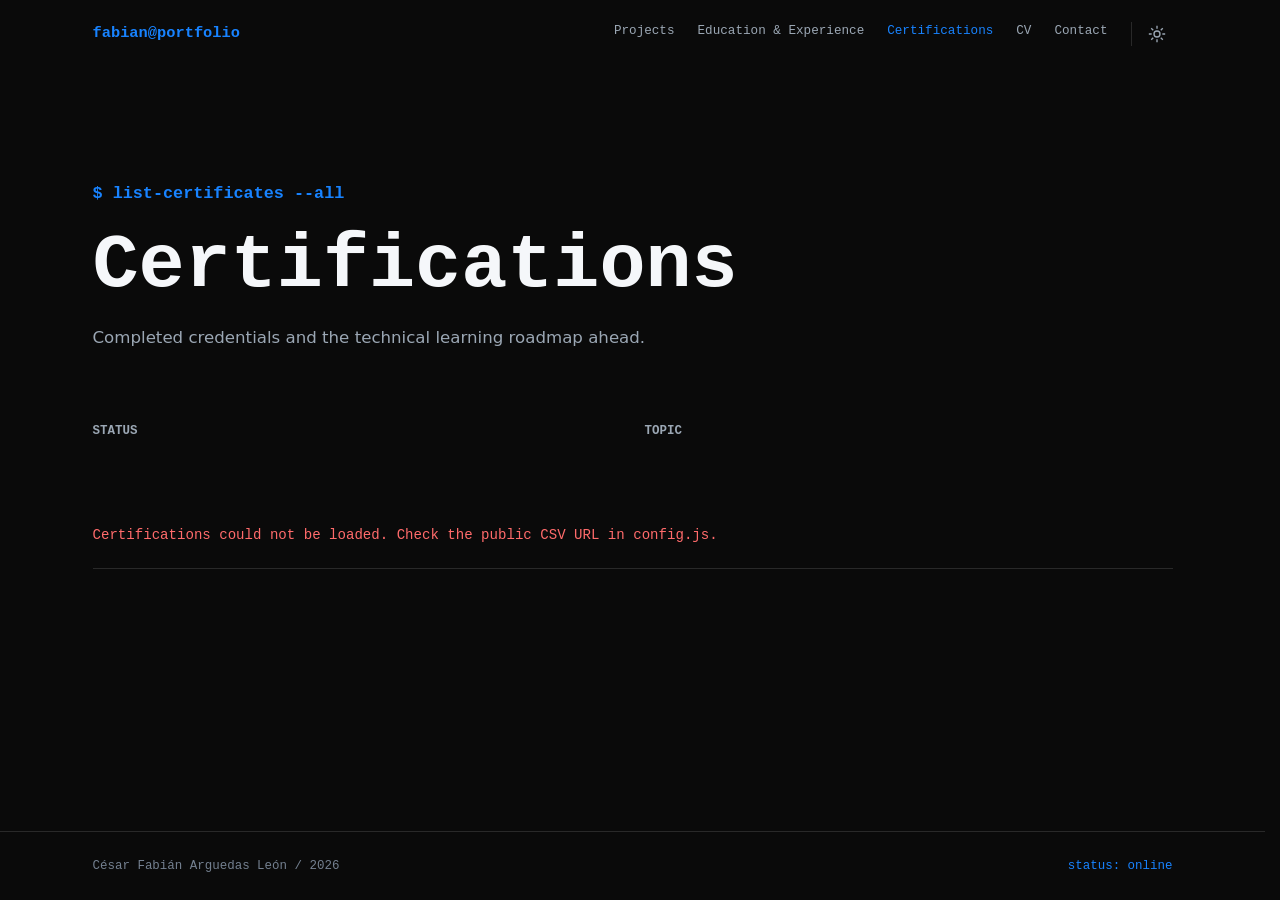
==== certifications/index.html @ e7ca00aa "Initial portfolio" ====
<!doctype html>
<html lang="en" data-theme="dark">
  <head>
    <meta charset="utf-8" />
    <meta name="viewport" content="width=device-width, initial-scale=1" />
    <meta name="description" content="Professional certifications and learning roadmap." />
    <title>Portfolio | Certifications</title>
    <script src="../assets/js/theme-init.js?v=4"></script>
    <link rel="stylesheet" href="../assets/css/styles.css?v=7" />
  </head>
  <body data-page="certifications" data-root-prefix=".." data-site-config-state="pending">
    <a class="skip-link" href="#main-content">Skip to content</a>
    <header class="site-header" data-site-header></header>

    <main class="page-shell" id="main-content">
      <header class="page-heading">
        <p class="command-line"><span class="command-prompt">$</span> list-certificates --all</p>
        <h1>Certifications</h1>
        <p>Completed credentials and the technical learning roadmap ahead.</p>
      </header>

      <div class="filter-layout">
        <section class="filter-section" aria-labelledby="status-filter-label">
          <h2 class="filter-label" id="status-filter-label">Status</h2>
          <div class="filter-group" data-certification-status-filters></div>
        </section>

        <section class="filter-section" aria-labelledby="topic-filter-label">
          <h2 class="filter-label" id="topic-filter-label">Topic</h2>
          <div class="filter-group" data-certification-topic-filters></div>
        </section>
      </div>

      <section aria-label="Certification list" data-loading-section aria-busy="true">
        <p
          class="data-state"
          data-certifications-state
          data-state="loading"
          role="status"
        >
          Loading certifications...
        </p>
        <div class="certification-list" data-certifications-list></div>
      </section>
    </main>

    <footer class="site-footer" data-site-footer></footer>

    <script src="../assets/js/config.js?v=5"></script>
    <script src="../assets/js/data.js?v=5"></script>
    <script src="../assets/js/components.js?v=7"></script>
    <script src="../assets/js/app.js?v=6"></script>
  </body>
</html>
---- assets/css/styles.css ----
:root {
  color-scheme: dark;
  --background: #0a0a0a;
  --surface: #0a0a0a;
  --surface-hover: #0a0a0a;
  --border: #292929;
  --border-strong: #464646;
  --text: #f5f7fa;
  --muted: #9ba7b4;
  --subtle: #748090;
  --accent: #1883ff;
  --accent-soft: rgba(24, 131, 255, 0.12);
  --error: #ff6b6b;
  --status-completed: #46c46f;
  --status-progress: #d8a43b;
  --status-planned: #b28cff;
  --max-width: 1080px;
  --page-padding: clamp(18px, 4vw, 40px);
  --font-mono: "Cascadia Code", "SFMono-Regular", Consolas, "Liberation Mono", monospace;
  --font-sans: Inter, ui-sans-serif, system-ui, -apple-system, BlinkMacSystemFont, "Segoe UI",
    sans-serif;
}

:root[data-theme="light"] {
  color-scheme: light;
  --background: #ffffff;
  --surface: #ffffff;
  --surface-hover: #f0f4f8;
  --border: #d4dce5;
  --border-strong: #aeb9c5;
  --text: #111821;
  --muted: #536171;
  --subtle: #6d7987;
  --accent: #086ed8;
  --accent-soft: rgba(8, 110, 216, 0.1);
  --error: #bd2424;
  --status-completed: #187b3a;
  --status-progress: #8b5d00;
  --status-planned: #7048b8;
}

* {
  box-sizing: border-box;
}

[hidden] {
  display: none !important;
}

body[data-site-config-state="pending"] [data-site-config-content] {
  visibility: hidden;
}

html,
body {
  min-width: 320px;
  background-color: var(--background);
}

html {
  overflow-y: scroll;
  scrollbar-gutter: stable;
}

body {
  min-height: 100vh;
  margin: 0;
  display: flex;
  flex-direction: column;
  background: var(--background);
  color: var(--text);
  font-family: var(--font-sans);
  line-height: 1.65;
}

a {
  color: inherit;
}

button {
  font: inherit;
}

img {
  max-width: 100%;
  display: block;
}

h1,
h2,
p,
dl,
dd {
  margin-top: 0;
}

h1,
h2 {
  overflow-wrap: anywhere;
}

h1 {
  margin-bottom: 18px;
  color: var(--text);
  font-family: var(--font-mono);
  font-size: clamp(2.25rem, 7vw, 4.8rem);
  font-weight: 700;
  line-height: 1.04;
  letter-spacing: 0;
}

h2 {
  margin-bottom: 0;
  color: var(--text);
  font-family: var(--font-mono);
  font-size: clamp(1.05rem, 2.5vw, 1.28rem);
  line-height: 1.35;
  letter-spacing: 0;
}

p {
  color: var(--muted);
}

p strong {
  color: var(--text);
}

button,
a {
  -webkit-tap-highlight-color: transparent;
  transition:
    color 180ms ease,
    border-color 180ms ease,
    background-color 180ms ease;
}

:focus-visible {
  outline: 2px solid var(--accent);
  outline-offset: 3px;
}

.skip-link {
  position: fixed;
  top: 12px;
  left: 12px;
  z-index: 20;
  padding: 8px 12px;
  transform: translateY(-160%);
  border: 1px solid var(--accent);
  background: var(--background);
  color: var(--text);
  font-family: var(--font-mono);
}

.skip-link:focus {
  transform: translateY(0);
}

.site-header {
  position: relative;
  z-index: 10;
  min-height: 68px;
  background: var(--background);
}

.site-header__inner,
.site-footer__inner,
.page-shell {
  width: min(var(--max-width), calc(100% - var(--page-padding) * 2));
  margin-inline: auto;
}

.site-header__inner {
  min-height: 68px;
  display: flex;
  align-items: center;
  justify-content: space-between;
  gap: 24px;
}

.site-brand {
  flex: 0 0 auto;
  color: var(--accent);
  font-family: var(--font-mono);
  font-size: 0.96rem;
  font-weight: 700;
  text-decoration: none;
}

.site-navigation {
  display: flex;
  align-items: center;
  justify-content: flex-end;
  gap: 3px;
}

.nav-link,
.theme-toggle,
.nav-toggle {
  min-height: 38px;
  padding: 8px 10px;
  border: 0;
  background: transparent;
  color: var(--muted);
  font-family: var(--font-mono);
  font-size: 0.79rem;
  line-height: 1.25;
  text-decoration: none;
  cursor: pointer;
}

.nav-link:hover,
.theme-toggle:hover,
.nav-toggle:hover {
  background: transparent;
  color: var(--accent);
}

.nav-link.is-active {
  color: var(--accent);
}

.theme-toggle {
  position: relative;
  min-width: 42px;
  margin-left: 10px;
  padding: 8px 0 8px 17px;
  font-family: var(--font-sans);
  font-size: 1.08rem;
  line-height: 1;
}

.theme-toggle::before {
  position: absolute;
  top: 7px;
  bottom: 7px;
  left: 0;
  width: 1px;
  background: var(--border);
  content: "";
}

.theme-toggle svg {
  width: 18px;
  height: 18px;
  display: block;
  fill: none;
  stroke: currentColor;
  stroke-linecap: square;
  stroke-linejoin: miter;
  stroke-width: 1.8;
}

.nav-toggle {
  display: none;
}

.page-shell {
  flex: 1;
  padding-top: clamp(64px, 10vw, 112px);
  padding-bottom: clamp(72px, 10vw, 120px);
}

.home-page,
.contact-page {
  min-height: calc(100vh - 137px);
  display: flex;
  align-items: center;
}

.whoami {
  max-width: 800px;
}

.command-line {
  margin-bottom: 18px;
  color: var(--accent);
  font-family: var(--font-mono);
  font-size: clamp(0.92rem, 2vw, 1.05rem);
  font-weight: 700;
}

.command-prompt {
  color: var(--accent);
}

.whoami__description,
.contact-intro {
  max-width: 720px;
  margin-bottom: 30px;
  font-size: clamp(1.04rem, 2.2vw, 1.2rem);
}

[data-profile-name] {
  min-height: 1.04em;
}

[data-profile-description] {
  min-height: 3.3em;
}

.command-actions {
  min-height: 40px;
  display: flex;
  flex-wrap: wrap;
  gap: 10px;
}

.command-button {
  width: fit-content;
  min-height: 40px;
  padding: 8px 13px;
  border: 1px solid var(--border-strong);
  display: inline-flex;
  align-items: center;
  justify-content: center;
  background: transparent;
  color: var(--text);
  font-family: var(--font-mono);
  font-size: 0.88rem;
  font-weight: 600;
  text-decoration: none;
}

.command-button::before {
  margin-right: 7px;
  color: var(--accent);
  content: ">";
}

.command-button:hover {
  border-color: var(--accent);
  background: var(--accent-soft);
}

.page-heading {
  max-width: 850px;
  margin-bottom: clamp(46px, 7vw, 72px);
}

.page-heading > p:last-child {
  max-width: 680px;
  margin-bottom: 0;
  font-size: 1.04rem;
}

.filter-layout {
  margin-bottom: 34px;
  display: grid;
  grid-template-columns: repeat(2, minmax(0, 1fr));
  gap: 24px;
}

.filter-section {
  margin-bottom: 34px;
}

.filter-layout .filter-section {
  margin-bottom: 0;
}

.filter-label {
  margin-bottom: 12px;
  color: var(--muted);
  font-size: 0.78rem;
  font-weight: 600;
  text-transform: uppercase;
}

.filter-group {
  min-height: 38px;
  display: flex;
  flex-wrap: wrap;
  gap: 8px;
}

.filter-button {
  min-height: 30px;
  padding: 3px 8px;
  border: 1px solid var(--border);
  background: transparent;
  color: var(--muted);
  font-family: var(--font-mono);
  font-size: 0.8rem;
  cursor: pointer;
}

.filter-button:hover {
  border-color: var(--accent);
  color: var(--accent);
}

.filter-button.is-active {
  border-color: var(--accent);
  background: transparent;
  color: var(--accent);
}

.data-state {
  min-height: 26px;
  margin-bottom: 18px;
  font-family: var(--font-mono);
  font-size: 0.88rem;
}

.data-state[data-state="loading"] {
  position: absolute;
  width: 1px;
  height: 1px;
  min-height: 0;
  margin: -1px;
  padding: 0;
  overflow: hidden;
  clip: rect(0 0 0 0);
  clip-path: inset(50%);
  white-space: nowrap;
}

.data-state[data-state="error"] {
  color: var(--error);
}

.data-state[data-state="empty"] {
  color: var(--muted);
}

.record-list,
.certification-list {
  display: grid;
  gap: 0;
  border-top: 1px solid var(--border);
}

.record-item,
.certification-item {
  padding: clamp(24px, 5vw, 38px) 0;
  border: 0;
  border-bottom: 1px solid var(--border);
  background: transparent;
}

.record-item__header {
  margin-bottom: 16px;
  display: flex;
  align-items: flex-start;
  justify-content: space-between;
  gap: 24px;
}

.record-item__meta {
  margin-bottom: 0;
  color: var(--accent);
  font-family: var(--font-mono);
  font-size: 0.83rem;
}

.record-item__header .record-item__meta {
  max-width: 48%;
  text-align: right;
}

.record-item__description {
  max-width: 800px;
  margin-bottom: 20px;
}

.record-item__description:last-child {
  margin-bottom: 0;
}

.career-sections {
  display: grid;
  gap: clamp(64px, 9vw, 96px);
}

.career-section__title {
  margin-bottom: 20px;
  font-size: clamp(1.5rem, 4vw, 2.1rem);
}

.section-command {
  margin-bottom: 7px;
  color: var(--accent);
  font-family: var(--font-mono);
  font-size: 0.82rem;
}

.career-list {
  display: grid;
  border-top: 1px solid var(--border);
}

.career-item {
  padding: clamp(22px, 4vw, 32px) 0;
  border-bottom: 1px solid var(--border);
}

.career-item__heading {
  margin-bottom: 8px;
  display: flex;
  align-items: flex-start;
  justify-content: space-between;
  gap: 20px;
}

.career-item__dates {
  margin: 8px 0 14px;
  color: var(--subtle);
  font-family: var(--font-mono);
  font-size: 0.82rem;
}

.text-label {
  width: fit-content;
  min-height: 26px;
  padding: 3px 7px;
  border: 1px solid var(--border);
  display: inline-flex;
  align-items: center;
  color: var(--muted);
  font-family: var(--font-mono);
  font-size: 0.72rem;
  line-height: 1.25;
}

.certification-status--completed,
.certification-status--done {
  border-color: var(--status-completed);
  color: var(--status-completed);
}

.certification-status--in-progress {
  border-color: var(--status-progress);
  color: var(--status-progress);
}

.certification-status--planned {
  border-color: var(--status-planned);
  color: var(--status-planned);
}

.certification-item {
  display: grid;
  grid-template-columns: 1fr;
  gap: clamp(22px, 5vw, 40px);
}

.certification-item.has-image {
  grid-template-columns: fit-content(280px) minmax(0, 1fr);
}

.certification-item__image {
  width: fit-content;
  max-width: 100%;
  padding: 10px;
  align-self: start;
  justify-self: start;
  border: 1px solid var(--border);
  background: var(--background);
}

.certification-item__image img {
  display: block;
  width: auto;
  height: auto;
  max-width: 260px;
  max-height: 260px;
}

.certification-item__content {
  min-width: 0;
  display: flex;
  flex-direction: column;
  align-items: flex-start;
  justify-content: center;
}

.certification-item__labels {
  margin-bottom: 13px;
  display: flex;
  flex-wrap: wrap;
  gap: 7px;
}

.certification-item .record-item__title {
  margin-bottom: 9px;
}

.certification-item .record-item__meta {
  margin-bottom: 14px;
}

.contact-page > section {
  width: 100%;
  max-width: 780px;
}

.contact-list {
  margin-bottom: 0;
  border-top: 1px solid var(--border);
}

.contact-list > dt,
.contact-list > dd {
  min-height: 58px;
  margin-bottom: 0;
  border-bottom: 1px solid var(--border);
  display: flex;
  align-items: center;
}

.contact-list > dt {
  width: 150px;
  float: left;
  clear: left;
  color: var(--accent);
  font-family: var(--font-mono);
  font-size: 0.84rem;
}

.contact-list > dt::before {
  margin-right: 7px;
  content: "--";
}

.contact-list > dd {
  padding-left: 18px;
}

.contact-link {
  color: var(--text);
  font-family: var(--font-mono);
  font-size: 0.9rem;
  text-decoration-color: var(--border-strong);
  text-underline-offset: 4px;
}

.contact-link:hover {
  color: var(--accent);
}

.site-footer {
  border-top: 1px solid var(--border);
}

.site-footer__inner {
  min-height: 68px;
  display: flex;
  align-items: center;
  justify-content: space-between;
  gap: 18px;
  color: var(--subtle);
  font-family: var(--font-mono);
  font-size: 0.78rem;
}

.footer-status {
  color: var(--accent);
}

@media (max-width: 900px) {
  .site-header {
    min-height: 62px;
  }

  .site-header__inner {
    position: relative;
    min-height: 62px;
    padding-block: 12px;
  }

  .nav-toggle {
    min-width: 64px;
    min-height: 44px;
    display: inline-flex;
    align-items: center;
    justify-content: center;
    padding-inline: 12px;
  }

  .site-navigation {
    position: absolute;
    top: calc(100% + 8px);
    right: 0;
    z-index: 20;
    width: min(330px, 100%);
    padding: 8px;
    border: 1px solid var(--border);
    display: flex;
    align-items: stretch;
    flex-direction: column;
    gap: 0;
    background: var(--background);
    box-shadow: 0 14px 36px rgba(0, 0, 0, 0.24);
    opacity: 0;
    visibility: hidden;
    pointer-events: none;
    transform: translateY(-6px);
    transition:
      opacity 160ms ease,
      transform 160ms ease,
      visibility 160ms ease;
  }

  .site-navigation.is-open {
    opacity: 1;
    visibility: visible;
    pointer-events: auto;
    transform: translateY(0);
  }

  .nav-link {
    width: 100%;
    min-height: 48px;
    padding: 12px 16px;
    display: flex;
    align-items: center;
    justify-content: center;
    text-align: center;
  }

  .nav-link + .nav-link {
    border-top: 1px solid var(--border);
  }

  .theme-toggle {
    width: 100%;
    min-height: 48px;
    margin: 0;
    padding: 12px 16px;
    display: flex;
    align-items: center;
    justify-content: center;
    border-top: 1px solid var(--border);
  }

  .theme-toggle::before {
    display: none;
  }

  .filter-layout {
    grid-template-columns: 1fr;
  }
}

@media (max-width: 420px) {
  .site-navigation {
    width: 100%;
  }
}

@media (max-width: 680px) {
  .home-page,
  .contact-page {
    min-height: auto;
    align-items: flex-start;
  }

  .record-item__header,
  .career-item__heading {
    flex-direction: column;
    gap: 8px;
  }

  .record-item__header .record-item__meta {
    max-width: none;
    text-align: left;
  }

  .certification-item.has-image {
    grid-template-columns: 1fr;
  }

  .certification-item__image {
    max-width: 100%;
  }

  .certification-item__image img {
    max-width: 100%;
  }

  .contact-list {
    display: grid;
  }

  .contact-list > dt,
  .contact-list > dd {
    width: 100%;
    min-height: auto;
    float: none;
  }

  .contact-list > dt {
    padding: 16px 0 5px;
    border-bottom: 0;
  }

  .contact-list > dd {
    padding: 0 0 16px;
  }

  .site-footer__inner {
    padding-block: 18px;
    align-items: flex-start;
    flex-direction: column;
    gap: 4px;
  }
}
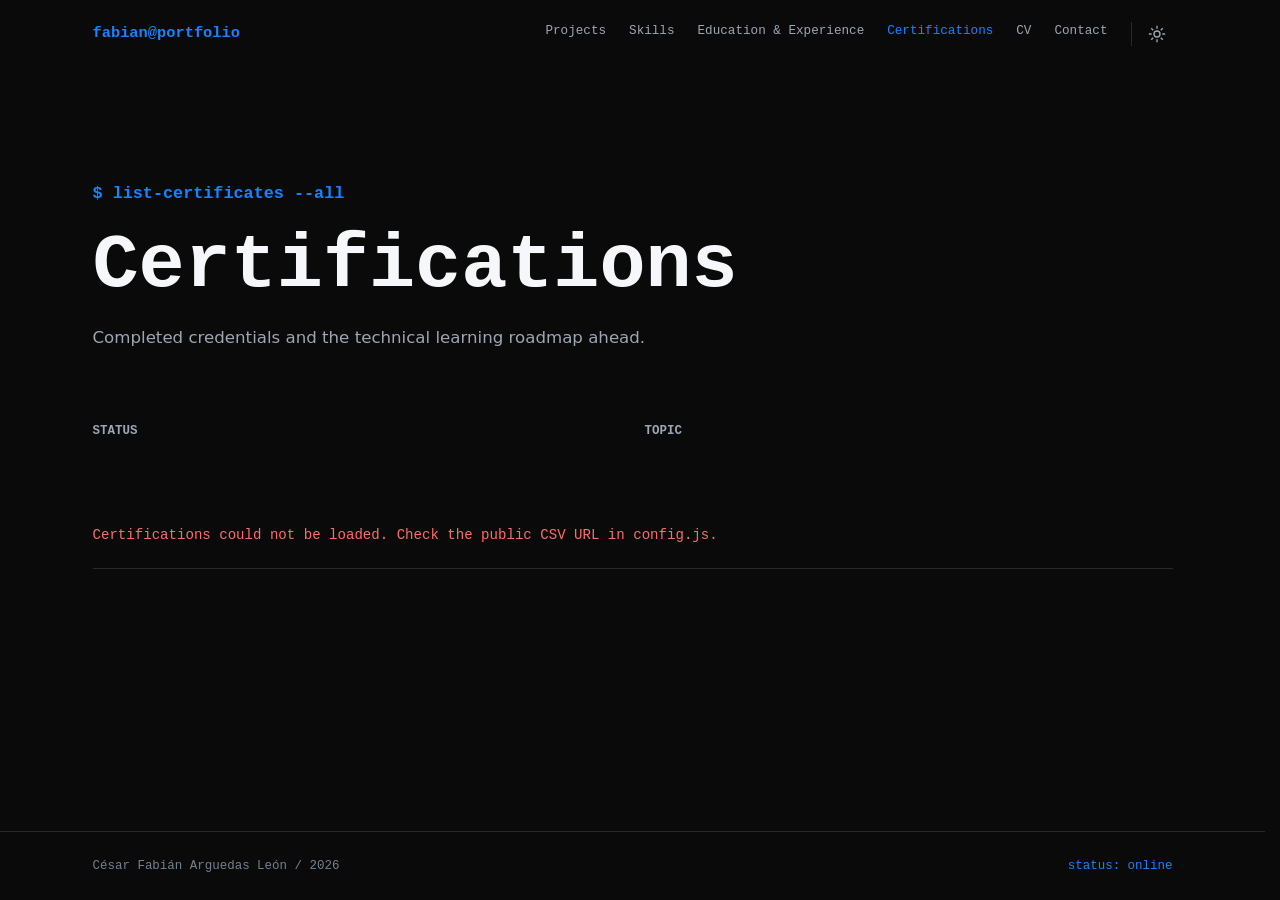
==== commit 6320b806: "Improve portfolio interactions" ====
--- a/certifications/index.html
+++ b/certifications/index.html
@@ -6,7 +6,7 @@
     <meta name="description" content="Professional certifications and learning roadmap." />
     <title>Portfolio | Certifications</title>
     <script src="../assets/js/theme-init.js?v=4"></script>
-    <link rel="stylesheet" href="../assets/css/styles.css?v=7" />
+    <link rel="stylesheet" href="../assets/css/styles.css?v=12" />
   </head>
   <body data-page="certifications" data-root-prefix=".." data-site-config-state="pending">
     <a class="skip-link" href="#main-content">Skip to content</a>
@@ -40,15 +40,26 @@
         >
           Loading certifications...
         </p>
+        <div class="terminal-loader" aria-hidden="true">
+          <div class="terminal-loader__command">
+            <span class="terminal-loader__prompt">$</span>
+            <span>sync certifications.csv</span>
+            <span class="terminal-loader__cursor"></span>
+          </div>
+          <div class="terminal-loader__stream">
+            <span></span><span></span><span></span><span></span><span></span>
+            <span></span><span></span><span></span><span></span><span></span>
+          </div>
+        </div>
         <div class="certification-list" data-certifications-list></div>
       </section>
     </main>
 
     <footer class="site-footer" data-site-footer></footer>
 
-    <script src="../assets/js/config.js?v=5"></script>
-    <script src="../assets/js/data.js?v=5"></script>
-    <script src="../assets/js/components.js?v=7"></script>
-    <script src="../assets/js/app.js?v=6"></script>
+    <script src="../assets/js/config.js?v=6"></script>
+    <script src="../assets/js/data.js?v=6"></script>
+    <script src="../assets/js/components.js?v=9"></script>
+    <script src="../assets/js/app.js?v=13"></script>
   </body>
 </html>
--- a/assets/css/styles.css
+++ b/assets/css/styles.css
@@ -307,6 +307,93 @@
   gap: 10px;
 }
 
+.home-terminal {
+  width: min(620px, 100%);
+  min-height: 168px;
+  margin-top: 34px;
+  border: 1px solid var(--border);
+  background: transparent;
+  font-family: var(--font-mono);
+}
+
+.home-terminal__bar {
+  min-height: 38px;
+  padding: 8px 12px;
+  border-bottom: 1px solid var(--border);
+  display: flex;
+  align-items: center;
+  justify-content: space-between;
+  gap: 16px;
+  color: var(--subtle);
+  font-size: 0.68rem;
+  line-height: 1.3;
+}
+
+.home-terminal__bar span:last-child {
+  display: flex;
+  align-items: center;
+  gap: 7px;
+  color: var(--muted);
+}
+
+.home-terminal__bar span:last-child::before {
+  width: 6px;
+  height: 6px;
+  flex: 0 0 auto;
+  background: var(--status-completed);
+  content: "";
+}
+
+.home-terminal__body {
+  min-height: 128px;
+  padding: 18px 20px;
+  overflow: hidden;
+}
+
+.home-terminal__command {
+  min-height: 24px;
+  display: flex;
+  align-items: center;
+  gap: 8px;
+  color: var(--text);
+  font-size: 0.82rem;
+  line-height: 1.5;
+  white-space: nowrap;
+}
+
+.home-terminal__prompt {
+  color: var(--accent);
+}
+
+.home-terminal__cursor {
+  width: 8px;
+  height: 15px;
+  flex: 0 0 auto;
+  background: var(--accent);
+  animation: terminal-cursor 760ms steps(1, end) infinite;
+}
+
+.home-terminal__output {
+  min-height: 70px;
+  margin-top: 9px;
+  display: grid;
+  align-content: start;
+  gap: 2px;
+  color: var(--muted);
+  font-size: 0.76rem;
+  line-height: 1.45;
+}
+
+.home-terminal__output span {
+  animation: terminal-output 180ms ease both;
+}
+
+.home-terminal__output span::before {
+  margin-right: 8px;
+  color: var(--accent);
+  content: ">";
+}
+
 .command-button {
   width: fit-content;
   min-height: 40px;
@@ -417,6 +504,143 @@
   white-space: nowrap;
 }
 
+[data-loading-section] {
+  position: relative;
+}
+
+[data-loading-section][aria-busy="true"] {
+  min-height: 112px;
+}
+
+.terminal-loader {
+  display: none;
+}
+
+[data-loading-section][aria-busy="true"] > .terminal-loader {
+  width: min(390px, 100%);
+  min-height: 112px;
+  padding: 17px 0 20px;
+  border-top: 1px solid var(--border);
+  display: grid;
+  align-content: start;
+  gap: 12px;
+  color: var(--muted);
+  font-family: var(--font-mono);
+}
+
+.terminal-loader__command {
+  min-height: 22px;
+  display: flex;
+  align-items: center;
+  gap: 8px;
+  color: var(--text);
+  font-size: 0.82rem;
+  line-height: 1.4;
+}
+
+.terminal-loader__prompt {
+  color: var(--accent);
+}
+
+.terminal-loader__cursor {
+  width: 8px;
+  height: 15px;
+  flex: 0 0 auto;
+  background: var(--accent);
+  animation: terminal-cursor 760ms steps(1, end) infinite;
+}
+
+.terminal-loader__stream {
+  display: grid;
+  grid-template-columns: repeat(10, 9px);
+  gap: 6px;
+}
+
+.terminal-loader__stream span {
+  width: 9px;
+  height: 9px;
+  border: 1px solid var(--border-strong);
+  background: transparent;
+  animation: terminal-packet 1.15s ease-in-out infinite;
+}
+
+.terminal-loader__stream span:nth-child(2) {
+  animation-delay: 90ms;
+}
+
+.terminal-loader__stream span:nth-child(3) {
+  animation-delay: 180ms;
+}
+
+.terminal-loader__stream span:nth-child(4) {
+  animation-delay: 270ms;
+}
+
+.terminal-loader__stream span:nth-child(5) {
+  animation-delay: 360ms;
+}
+
+.terminal-loader__stream span:nth-child(6) {
+  animation-delay: 450ms;
+}
+
+.terminal-loader__stream span:nth-child(7) {
+  animation-delay: 540ms;
+}
+
+.terminal-loader__stream span:nth-child(8) {
+  animation-delay: 630ms;
+}
+
+.terminal-loader__stream span:nth-child(9) {
+  animation-delay: 720ms;
+}
+
+.terminal-loader__stream span:nth-child(10) {
+  animation-delay: 810ms;
+}
+
+@keyframes terminal-cursor {
+  0%,
+  48% {
+    opacity: 1;
+  }
+
+  49%,
+  100% {
+    opacity: 0;
+  }
+}
+
+@keyframes terminal-packet {
+  0%,
+  22%,
+  100% {
+    border-color: var(--border-strong);
+    background: transparent;
+    opacity: 0.55;
+  }
+
+  42%,
+  62% {
+    border-color: var(--accent);
+    background: var(--accent);
+    opacity: 1;
+  }
+}
+
+@keyframes terminal-output {
+  from {
+    opacity: 0;
+    transform: translateY(3px);
+  }
+
+  to {
+    opacity: 1;
+    transform: translateY(0);
+  }
+}
+
 .data-state[data-state="error"] {
   color: var(--error);
 }
@@ -488,12 +712,33 @@
 
 .career-list {
   display: grid;
-  border-top: 1px solid var(--border);
 }
 
 .career-item {
-  padding: clamp(22px, 4vw, 32px) 0;
-  border-bottom: 1px solid var(--border);
+  position: relative;
+  padding: 28px 0 28px 34px;
+}
+
+.career-item::before {
+  position: absolute;
+  top: 35px;
+  left: 0;
+  z-index: 1;
+  width: 9px;
+  height: 9px;
+  background: var(--accent);
+  border-radius: 50%;
+  content: "";
+}
+
+.career-item:not(:last-child)::after {
+  position: absolute;
+  top: 44px;
+  bottom: -39px;
+  left: 4px;
+  width: 1px;
+  background: var(--border-strong);
+  content: "";
 }
 
 .career-item__heading {
@@ -509,6 +754,151 @@
   color: var(--subtle);
   font-family: var(--font-mono);
   font-size: 0.82rem;
+}
+
+.career-item__toggle {
+  min-height: 32px;
+  padding: 3px 0;
+  border: 0;
+  background: transparent;
+  color: var(--muted);
+  font-family: var(--font-mono);
+  font-size: 0.78rem;
+  cursor: pointer;
+  transition: color 180ms ease;
+}
+
+.career-item__toggle::before {
+  margin-right: 7px;
+  color: var(--accent);
+  content: ">";
+}
+
+.career-item__toggle:hover,
+.career-item__toggle:focus-visible,
+.career-item__toggle[aria-expanded="true"] {
+  color: var(--accent);
+}
+
+.career-item__details {
+  display: grid;
+  grid-template-rows: 0fr;
+  opacity: 0;
+  transition: grid-template-rows 280ms ease, opacity 220ms ease;
+}
+
+.career-item__details.is-open {
+  grid-template-rows: 1fr;
+  opacity: 1;
+}
+
+.career-item__details-inner {
+  overflow: hidden;
+}
+
+.career-item__details .record-item__description {
+  margin: 14px 0 0;
+}
+
+.skills-sections {
+  display: grid;
+  gap: clamp(64px, 9vw, 96px);
+}
+
+.skills-section__title {
+  margin-bottom: 22px;
+  font-size: clamp(1.5rem, 4vw, 2.1rem);
+}
+
+.skill-category-grid {
+  display: grid;
+  grid-template-columns: repeat(2, minmax(0, 1fr));
+  column-gap: clamp(36px, 7vw, 76px);
+}
+
+.skill-category {
+  padding: 22px 0 24px;
+  border-top: 1px solid var(--border);
+}
+
+.skill-category__title {
+  margin: 0 0 13px;
+  color: var(--accent);
+  font-family: var(--font-mono);
+  font-size: 0.88rem;
+  line-height: 1.4;
+}
+
+.skill-category__list {
+  margin: 0;
+  padding: 0;
+  display: flex;
+  flex-wrap: wrap;
+  gap: 7px 20px;
+  list-style: none;
+}
+
+.skill-category__list li {
+  color: var(--text);
+  font-size: 0.94rem;
+}
+
+.skill-category__list li::before {
+  margin-right: 7px;
+  color: var(--accent);
+  font-family: var(--font-mono);
+  content: ">";
+}
+
+.language-list {
+  max-width: 760px;
+  border-top: 1px solid var(--border);
+}
+
+.language-item {
+  min-height: 58px;
+  padding: 14px 0;
+  border-bottom: 1px solid var(--border);
+  display: grid;
+  grid-template-columns: minmax(0, 1fr) auto;
+  align-items: center;
+  gap: 20px;
+}
+
+.language-item__name {
+  color: var(--text);
+  font-family: var(--font-mono);
+  font-weight: 700;
+}
+
+.language-item__level {
+  color: var(--accent);
+  font-family: var(--font-mono);
+  font-size: 0.82rem;
+  text-align: right;
+}
+
+.power-skills-list {
+  margin: 0;
+  padding: 0;
+  display: grid;
+  grid-template-columns: repeat(2, minmax(0, 1fr));
+  column-gap: clamp(36px, 7vw, 76px);
+  list-style: none;
+}
+
+.power-skill-item {
+  min-height: 54px;
+  padding: 14px 0;
+  border-top: 1px solid var(--border);
+  color: var(--text);
+}
+
+.power-skill-item::before {
+  margin-right: 9px;
+  color: var(--accent);
+  font-family: var(--font-mono);
+  content: ">";
 }
 
 .text-label {
@@ -594,6 +984,25 @@
 .contact-page > section {
   width: 100%;
   max-width: 780px;
+}
+
+@media (prefers-reduced-motion: reduce) {
+  .home-terminal__cursor,
+  .home-terminal__output span,
+  .terminal-loader__cursor,
+  .terminal-loader__stream span {
+    animation: none;
+  }
+
+  .career-item__details {
+    transition: none;
+  }
+
+  .terminal-loader__stream span:nth-child(3n + 1) {
+    border-color: var(--accent);
+    background: var(--accent);
+    opacity: 1;
+  }
 }
 
 .contact-list {
@@ -757,6 +1166,28 @@
     align-items: flex-start;
   }
 
+  .home-terminal {
+    margin-top: 28px;
+  }
+
+  .home-terminal__bar {
+    align-items: flex-start;
+    flex-direction: column;
+    gap: 3px;
+  }
+
+  .home-terminal__body {
+    padding-inline: 14px;
+  }
+
+  .home-terminal__command {
+    font-size: 0.76rem;
+  }
+
+  .home-terminal__output {
+    font-size: 0.7rem;
+  }
+
   .record-item__header,
   .career-item__heading {
     flex-direction: column;
@@ -765,6 +1196,21 @@
 
   .record-item__header .record-item__meta {
     max-width: none;
+    text-align: left;
+  }
+
+  .skill-category-grid,
+  .power-skills-list {
+    grid-template-columns: 1fr;
+  }
+
+  .language-item {
+    align-items: start;
+    grid-template-columns: 1fr;
+    gap: 3px;
+  }
+
+  .language-item__level {
     text-align: left;
   }
 
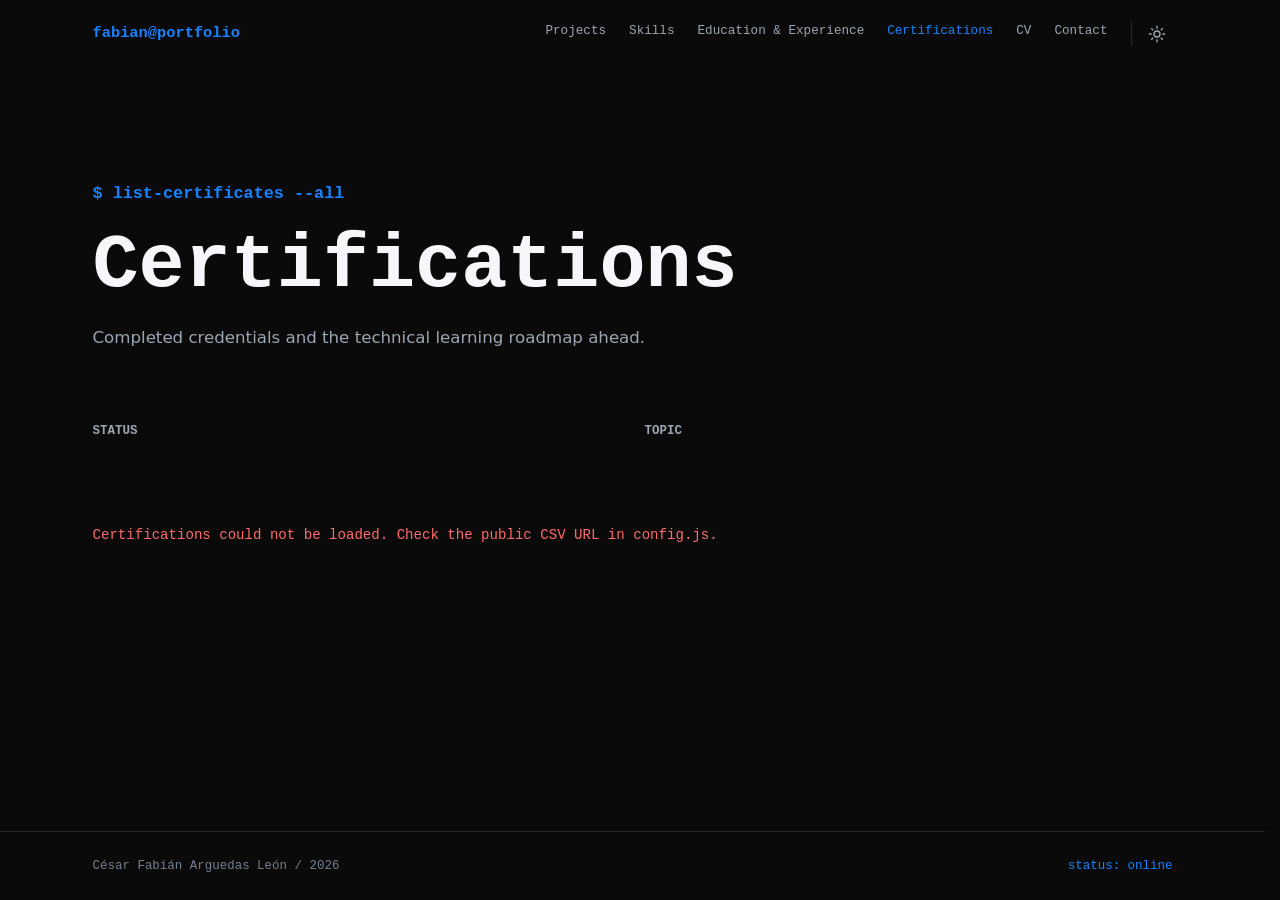
==== commit ea2f7126: "Certifications section changes" ====
--- a/certifications/index.html
+++ b/certifications/index.html
@@ -6,7 +6,7 @@
     <meta name="description" content="Professional certifications and learning roadmap." />
     <title>Portfolio | Certifications</title>
     <script src="../assets/js/theme-init.js?v=4"></script>
-    <link rel="stylesheet" href="../assets/css/styles.css?v=12" />
+    <link rel="stylesheet" href="../assets/css/styles.css?v=13" />
   </head>
   <body data-page="certifications" data-root-prefix=".." data-site-config-state="pending">
     <a class="skip-link" href="#main-content">Skip to content</a>
@@ -59,7 +59,7 @@
 
     <script src="../assets/js/config.js?v=6"></script>
     <script src="../assets/js/data.js?v=6"></script>
-    <script src="../assets/js/components.js?v=9"></script>
-    <script src="../assets/js/app.js?v=13"></script>
+    <script src="../assets/js/components.js?v=10"></script>
+    <script src="../assets/js/app.js?v=14"></script>
   </body>
 </html>
--- a/assets/css/styles.css
+++ b/assets/css/styles.css
@@ -930,55 +930,139 @@
   color: var(--status-planned);
 }
 
+.certification-list {
+  grid-template-columns: repeat(3, minmax(0, 1fr));
+  gap: clamp(16px, 2.4vw, 24px);
+  border-top: 0;
+  align-items: start;
+}
+
 .certification-item {
+  min-width: 0;
+  aspect-ratio: 1;
+  padding: 0;
+  border: 1px solid var(--border);
   display: grid;
-  grid-template-columns: 1fr;
-  gap: clamp(22px, 5vw, 40px);
-}
-
-.certification-item.has-image {
-  grid-template-columns: fit-content(280px) minmax(0, 1fr);
+  grid-template-rows: minmax(0, 48%) minmax(0, 52%);
+  overflow: hidden;
+  background: transparent;
+  transition: border-color 180ms ease, background-color 180ms ease;
+}
+
+.certification-item:hover {
+  border-color: var(--border-strong);
+  background: var(--surface-hover);
 }
 
 .certification-item__image {
-  width: fit-content;
-  max-width: 100%;
-  padding: 10px;
-  align-self: start;
-  justify-self: start;
-  border: 1px solid var(--border);
+  position: relative;
+  min-width: 0;
+  min-height: 0;
+  padding: 18px;
+  border-bottom: 1px solid var(--border);
+  display: grid;
+  place-items: center;
+  overflow: hidden;
+  background: var(--surface);
+}
+
+.certification-item__image img {
+  width: 100%;
+  height: 100%;
+  object-fit: contain;
+}
+
+.certification-item__image-placeholder {
+  max-width: 190px;
+  color: var(--subtle);
+  font-family: var(--font-mono);
+  font-size: 0.72rem;
+  line-height: 1.5;
+  text-align: center;
+}
+
+.certification-item__image .certification-status {
+  position: absolute;
+  top: 10px;
+  left: 10px;
   background: var(--background);
-}
-
-.certification-item__image img {
-  display: block;
-  width: auto;
-  height: auto;
-  max-width: 260px;
-  max-height: 260px;
 }
 
 .certification-item__content {
   min-width: 0;
+  min-height: 0;
+  padding: 14px 16px 15px;
   display: flex;
   flex-direction: column;
-  align-items: flex-start;
-  justify-content: center;
-}
-
-.certification-item__labels {
-  margin-bottom: 13px;
-  display: flex;
-  flex-wrap: wrap;
-  gap: 7px;
+  align-items: stretch;
 }
 
 .certification-item .record-item__title {
-  margin-bottom: 9px;
-}
-
-.certification-item .record-item__meta {
-  margin-bottom: 14px;
+  margin-bottom: 0;
+  display: -webkit-box;
+  overflow: hidden;
+  font-size: 1rem;
+  line-height: 1.3;
+  -webkit-box-orient: vertical;
+  -webkit-line-clamp: 3;
+}
+
+.certification-item__issuer {
+  margin: 6px 0 0;
+  overflow: hidden;
+  color: var(--accent);
+  font-family: var(--font-mono);
+  font-size: 0.75rem;
+  line-height: 1.35;
+  text-overflow: ellipsis;
+  white-space: nowrap;
+}
+
+.certification-item__topics {
+  margin: 8px 0 0;
+  display: -webkit-box;
+  overflow: hidden;
+  color: var(--muted);
+  font-family: var(--font-mono);
+  font-size: 0.72rem;
+  line-height: 1.35;
+  -webkit-box-orient: vertical;
+  -webkit-line-clamp: 2;
+}
+
+.certification-item__details {
+  min-height: 26px;
+  margin-top: auto;
+  padding-top: 9px;
+  border-top: 1px solid var(--border);
+  display: flex;
+  align-items: center;
+  justify-content: space-between;
+  gap: 10px;
+  font-family: var(--font-mono);
+  font-size: 0.7rem;
+  line-height: 1.3;
+}
+
+.certification-item__date {
+  color: var(--subtle);
+}
+
+.certification-item__link {
+  color: var(--text);
+  text-decoration: none;
+  transition: color 180ms ease;
+}
+
+.certification-item__link::before {
+  margin-right: 5px;
+  color: var(--accent);
+  content: ">";
+}
+
+.certification-item__link:hover,
+.certification-item__link:focus-visible {
+  color: var(--accent);
 }
 
 .contact-page > section {
@@ -1151,6 +1235,10 @@
   .filter-layout {
     grid-template-columns: 1fr;
   }
+
+  .certification-list {
+    grid-template-columns: repeat(2, minmax(0, 1fr));
+  }
 }
 
 @media (max-width: 420px) {
@@ -1214,16 +1302,12 @@
     text-align: left;
   }
 
-  .certification-item.has-image {
+  .certification-list {
     grid-template-columns: 1fr;
   }
 
-  .certification-item__image {
-    max-width: 100%;
-  }
-
-  .certification-item__image img {
-    max-width: 100%;
+  .certification-item {
+    width: min(100%, 420px);
   }
 
   .contact-list {
